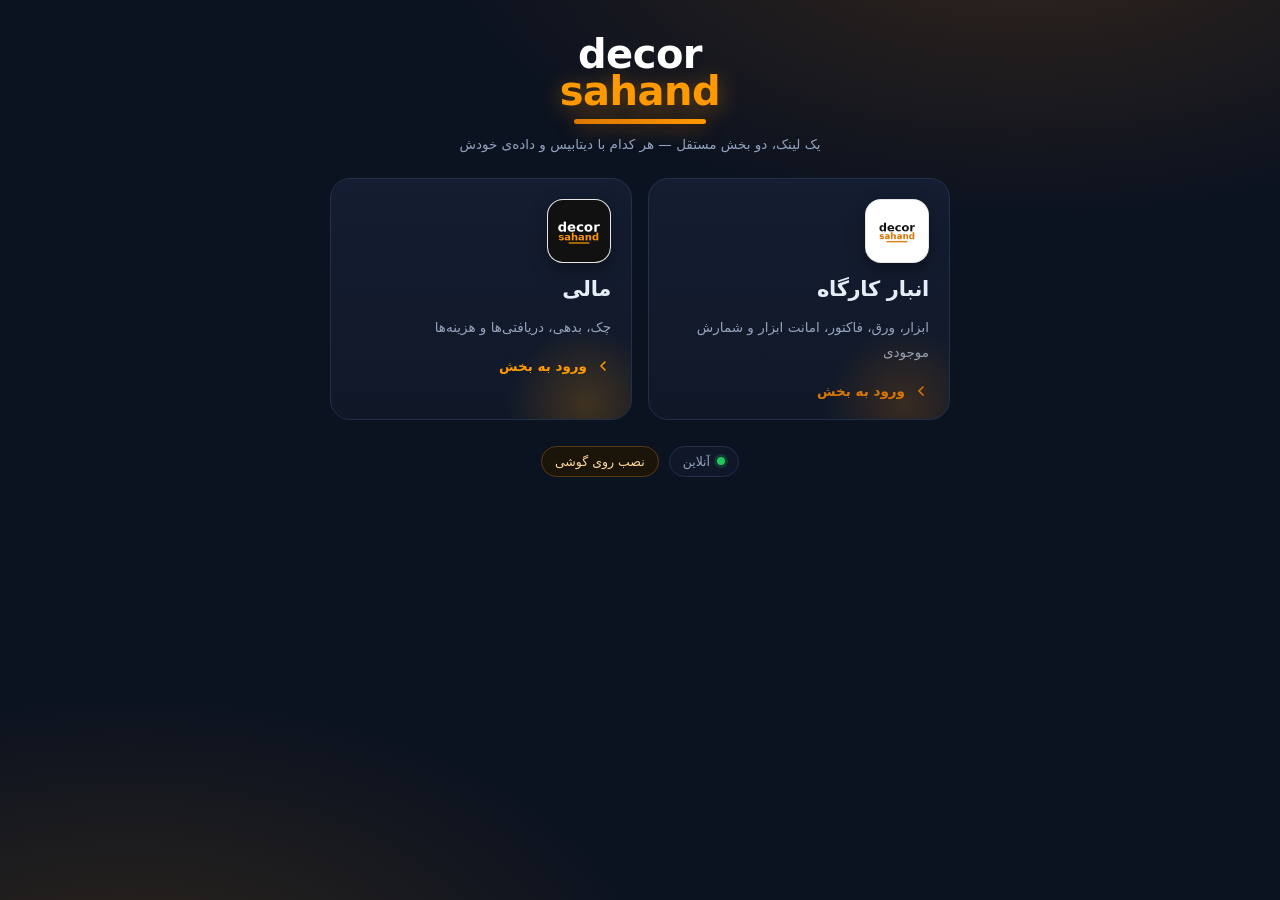
==== public/index.html @ ba10efcb "Super-app: launcher + independent warehouse and finance modules on Cloudflare - /            launche" ====
<!DOCTYPE html>
<html lang="fa" dir="rtl">
<head>
<meta charset="utf-8">
<meta name="viewport" content="width=device-width, initial-scale=1, viewport-fit=cover">
<title>decor sahand</title>
<meta name="description" content="لانچر برنامه‌های دکور سهند: انبار کارگاه و مالی">
<meta name="theme-color" content="#d97706">
<meta name="color-scheme" content="dark">
<link rel="manifest" href="./manifest.webmanifest">
<link rel="icon" href="./icons/favicon-32.png" sizes="32x32">
<link rel="icon" href="./icons/favicon-16.png" sizes="16x16">
<link rel="apple-touch-icon" href="./icons/apple-touch-icon.png">
<style>
  :root{
    --bg:#0b1220; --panel:#121a2b; --panel2:#16203456; --line:#22304a;
    --txt:#e7edf7; --muted:#93a3bf; --pri:#d97706; --pri2:#ff9900; --ok:#22c55e;
  }
  *{box-sizing:border-box}
  html,body{margin:0;padding:0}
  body{
    min-height:100vh; background:
      radial-gradient(1000px 520px at 80% -10%, rgba(217,119,6,.20), transparent 60%),
      radial-gradient(900px 500px at 10% 110%, rgba(255,153,0,.14), transparent 60%),
      var(--bg);
    color:var(--txt);
    font-family:"Vazirmatn","Segoe UI",Tahoma,system-ui,-apple-system,sans-serif;
    display:flex; flex-direction:column; align-items:center;
    padding:28px 18px calc(30px + env(safe-area-inset-bottom));
  }
  .brand{text-align:center;margin-top:8px}
  .brand .wm{display:inline-flex;flex-direction:column;align-items:center;line-height:.92;font-weight:800;letter-spacing:-.5px}
  .brand .wm span{font-size:40px}
  .brand .wm .b{color:#fff}
  .brand .wm .o{color:var(--pri2);text-shadow:0 4px 22px rgba(255,153,0,.45)}
  .brand .rule{width:132px;height:5px;border-radius:99px;background:linear-gradient(90deg,var(--pri),var(--pri2));margin:9px auto 0;box-shadow:0 4px 18px rgba(217,119,6,.5)}
  .brand p{color:var(--muted);font-size:13.5px;margin:12px 0 0}

  .grid{
    display:grid; grid-template-columns:repeat(auto-fit,minmax(250px,1fr));
    gap:16px; width:100%; max-width:620px; margin-top:26px;
  }
  .card{
    display:flex; flex-direction:column; align-items:flex-start; gap:14px;
    background:linear-gradient(180deg,#141d31,#101828);
    border:1px solid var(--line); border-radius:20px; padding:20px;
    text-decoration:none; color:inherit; position:relative; overflow:hidden;
    transition:transform .16s ease, border-color .2s ease, box-shadow .2s ease;
    animation:pop .4s backwards; animation-delay:calc(var(--i,0) * 70ms);
  }
  .card:nth-child(2){animation-delay:.12s}
  .card::after{
    content:""; position:absolute; inset:auto -40px -70px auto; width:170px;height:170px;
    background:radial-gradient(circle, var(--ac,#d97706) 0%, transparent 65%); opacity:.20;
  }
  .card:hover{transform:translateY(-4px); border-color:var(--ac); box-shadow:0 16px 40px rgba(0,0,0,.45)}
  .card:active{transform:scale(.985)}
  .card .ico{
    width:64px;height:64px;border-radius:16px;background:#fff;object-fit:contain;
    border:1px solid #00000018; box-shadow:0 6px 18px rgba(0,0,0,.35);
  }
  .card h2{margin:0;font-size:21px;font-weight:800;letter-spacing:-.3px}
  .card p{margin:0;color:var(--muted);font-size:13.5px;line-height:1.85}
  .card .go{
    margin-top:4px; display:inline-flex;align-items:center;gap:8px;
    font-size:13.5px; font-weight:700; color:var(--ac);
  }
  .card .go svg{width:16px;height:16px}
  @keyframes pop{from{opacity:0;transform:translateY(14px)}to{opacity:1;transform:none}}

  .foot{margin-top:26px;display:flex;gap:10px;align-items:center;flex-wrap:wrap;justify-content:center}
  .pill{
    display:inline-flex;align-items:center;gap:7px;font-size:12.5px;color:var(--muted);
    background:#0f1728; border:1px solid var(--line); padding:7px 13px; border-radius:999px;
  }
  .dot{width:8px;height:8px;border-radius:50%;background:var(--ok);box-shadow:0 0 0 3px rgba(34,197,94,.18)}
  .dot.off{background:#ef4444;box-shadow:0 0 0 3px rgba(239,68,68,.18)}
  button.pill{cursor:pointer;font-family:inherit;color:#ffd9a1;border-color:#5b3a12;background:#1b1409}
  button.pill:hover{border-color:var(--pri);color:#fff}
  .err{color:#fca5a5;font-size:12.5px;text-align:center;max-width:460px;line-height:1.9}
  @media (max-width:380px){ .brand .wm span{font-size:34px} }
</style>
</head>
<body>

<header class="brand">
  <span class="wm"><span class="b">decor</span><span class="o">sahand</span></span>
  <div class="rule"></div>
  <p>یک لینک، دو بخش مستقل — هر کدام با دیتابیس و داده‌ی خودش</p>
</header>

<main class="grid" id="grid"></main>

<div class="foot">
  <span class="pill"><span class="dot" id="netDot"></span><span id="netTxt">آنلاین</span></span>
  <button class="pill" id="installBtn" hidden>نصب روی گوشی</button>
</div>
<p class="err" id="err" hidden></p>

<script type="application/json" id="modules-fallback">
{
  "modules": [
    { "id": "anbar", "title": "انبار کارگاه", "subtitle": "ابزار، ورق، فاکتور، امانت ابزار و شمارش موجودی",
      "href": "anbar/", "icon": "anbar/icon-192.png", "accent": "#d97706" },
    { "id": "fin", "title": "مالی", "subtitle": "چک، بدهی، دریافتی‌ها و هزینه‌ها",
      "href": "fin/", "icon": "fin/icon-192.png", "accent": "#ff9900" }
  ]
}
</script>

<script>
(function () {
  'use strict';

  var grid = document.getElementById('grid');
  var errEl = document.getElementById('err');
  var ARROW = '<svg viewBox="0 0 24 24" fill="none" stroke="currentColor" stroke-width="2.4" ' +
              'stroke-linecap="round" stroke-linejoin="round"><path d="M15 6l-6 6 6 6"/></svg>';

  function fallback() {
    try {
      return JSON.parse(document.getElementById('modules-fallback').textContent);
    } catch (e) {
      return { modules: [] };
    }
  }

  function render(mods) {
    grid.innerHTML = '';
    if (!mods.length) {
      errEl.hidden = false;
      errEl.textContent = 'هیچ بخشی در رجیستری پیدا نشد (modules.json).';
      return;
    }
    mods.forEach(function (m, i) {
      var a = document.createElement('a');
      a.className = 'card';
      a.href = m.href;
      a.style.setProperty('--ac', m.accent || '#d97706');
      a.style.setProperty('--i', i);
      a.innerHTML =
        '<img class="ico" src="' + m.icon + '" alt="" width="64" height="64">' +
        '<h2></h2><p></p>' +
        '<span class="go">' + ARROW + 'ورود به بخش</span>';
      a.querySelector('h2').textContent = m.title;
      a.querySelector('p').textContent = m.subtitle || '';
      a.setAttribute('aria-label', m.title);
      grid.appendChild(a);
    });
  }

  // The registry is the single source of truth; the embedded copy only covers
  // the very first load before the service worker has cached anything.
  fetch('./modules.json', { cache: 'no-cache' })
    .then(function (r) { if (!r.ok) throw new Error('HTTP ' + r.status); return r.json(); })
    .then(function (d) { render((d && d.modules) || []); })
    .catch(function () { render((fallback().modules) || []); });

  /* online / offline indicator */
  function net() {
    var on = navigator.onLine !== false;
    document.getElementById('netDot').className = 'dot' + (on ? '' : ' off');
    document.getElementById('netTxt').textContent = on ? 'آنلاین' : 'آفلاین — داده‌ها روی دستگاه می‌مانند';
  }
  window.addEventListener('online', net);
  window.addEventListener('offline', net);
  net();

  /* install prompt */
  var deferred = null;
  window.addEventListener('beforeinstallprompt', function (e) {
    e.preventDefault();
    deferred = e;
    document.getElementById('installBtn').hidden = false;
  });
  document.getElementById('installBtn').addEventListener('click', function () {
    if (!deferred) return;
    deferred.prompt();
    deferred.userChoice.then(function () { deferred = null; });
    this.hidden = true;
  });

  if ('serviceWorker' in navigator) {
    window.addEventListener('load', function () {
      navigator.serviceWorker.register('./sw.js').catch(function (e) {
        console.warn('SW registration failed', e);
      });
    });
  }
})();
</script>
</body>
</html>
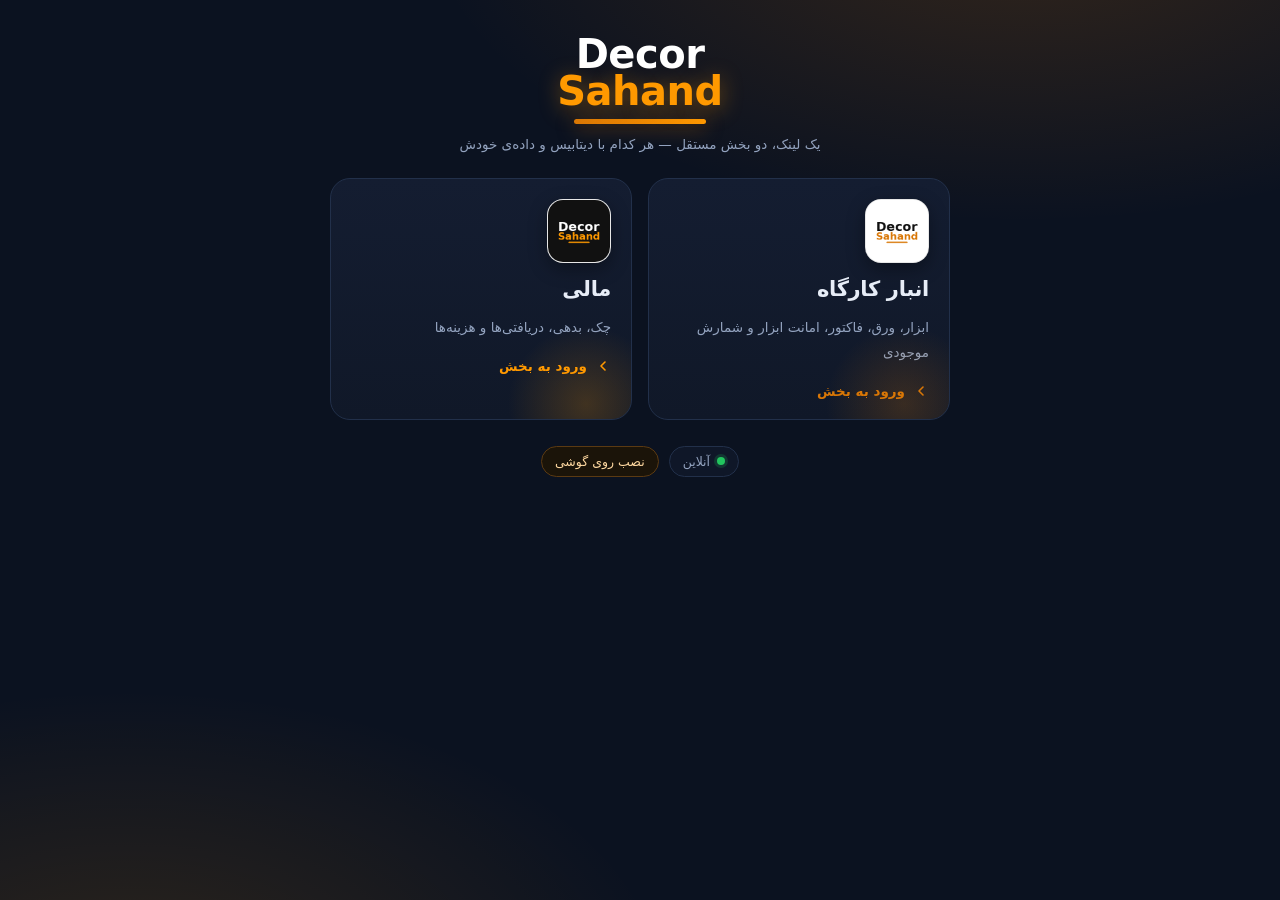
==== commit 40caa577: "lock + icon capitalization fix" ====
--- a/public/index.html
+++ b/public/index.html
@@ -3,7 +3,7 @@
 <head>
 <meta charset="utf-8">
 <meta name="viewport" content="width=device-width, initial-scale=1, viewport-fit=cover">
-<title>decor sahand</title>
+<title>Decor Sahand</title>
 <meta name="description" content="لانچر برنامه‌های دکور سهند: انبار کارگاه و مالی">
 <meta name="theme-color" content="#d97706">
 <meta name="color-scheme" content="dark">
@@ -84,7 +84,7 @@
 <body>
 
 <header class="brand">
-  <span class="wm"><span class="b">decor</span><span class="o">sahand</span></span>
+  <span class="wm"><span class="b">Decor</span><span class="o">Sahand</span></span>
   <div class="rule"></div>
   <p>یک لینک، دو بخش مستقل — هر کدام با دیتابیس و داده‌ی خودش</p>
 </header>
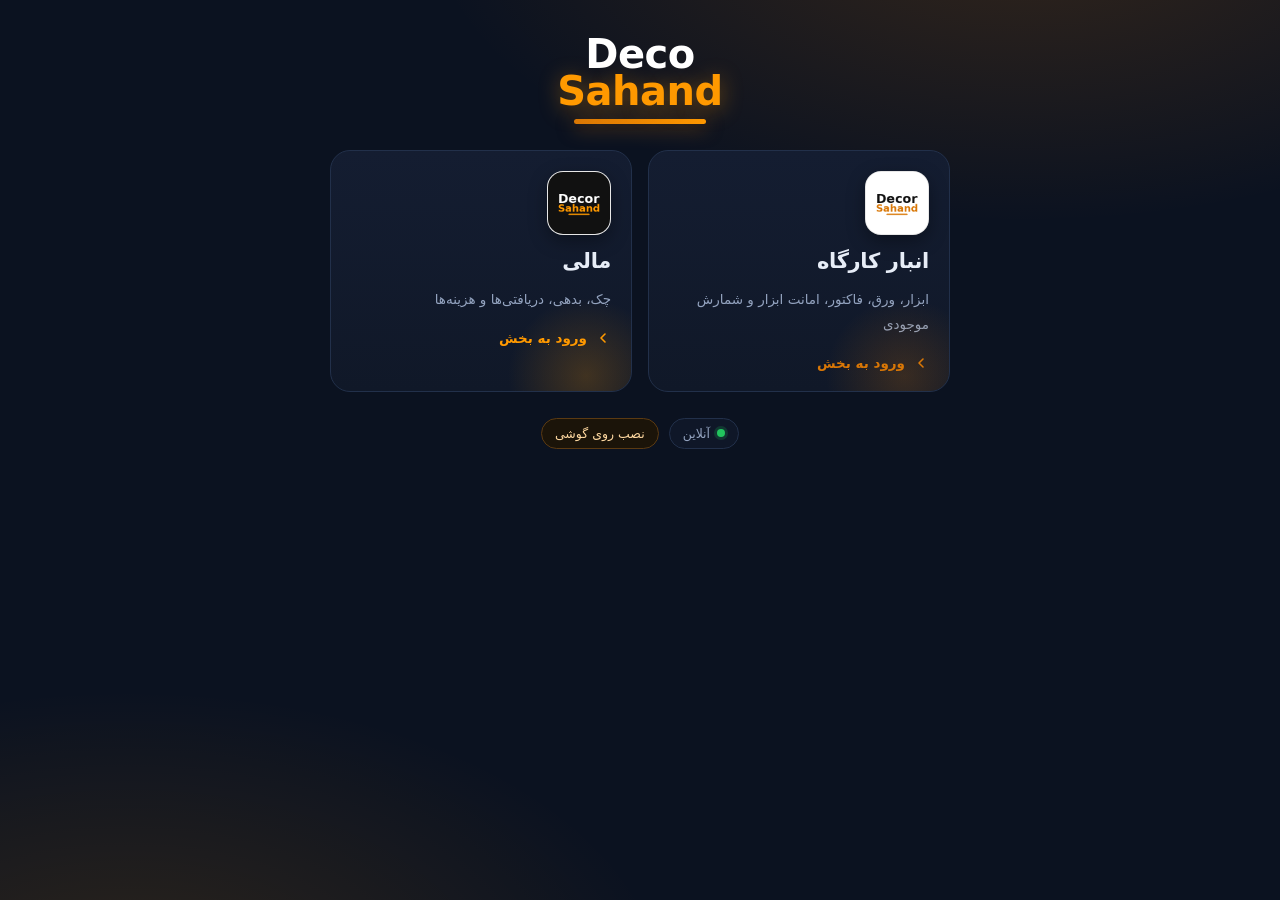
==== commit e8880322: "feat(tombstone): LWW delete propagation for both modules - anbar: soft-delete via tombstones with cr" ====
--- a/public/index.html
+++ b/public/index.html
@@ -3,7 +3,7 @@
 <head>
 <meta charset="utf-8">
 <meta name="viewport" content="width=device-width, initial-scale=1, viewport-fit=cover">
-<title>Decor Sahand</title>
+<title>Deco Sahand</title>
 <meta name="description" content="لانچر برنامه‌های دکور سهند: انبار کارگاه و مالی">
 <meta name="theme-color" content="#d97706">
 <meta name="color-scheme" content="dark">
@@ -84,9 +84,9 @@
 <body>
 
 <header class="brand">
-  <span class="wm"><span class="b">Decor</span><span class="o">Sahand</span></span>
+  <span class="wm"><span class="b">Deco</span><span class="o">Sahand</span></span>
   <div class="rule"></div>
-  <p>یک لینک، دو بخش مستقل — هر کدام با دیتابیس و داده‌ی خودش</p>
+  
 </header>
 
 <main class="grid" id="grid"></main>
